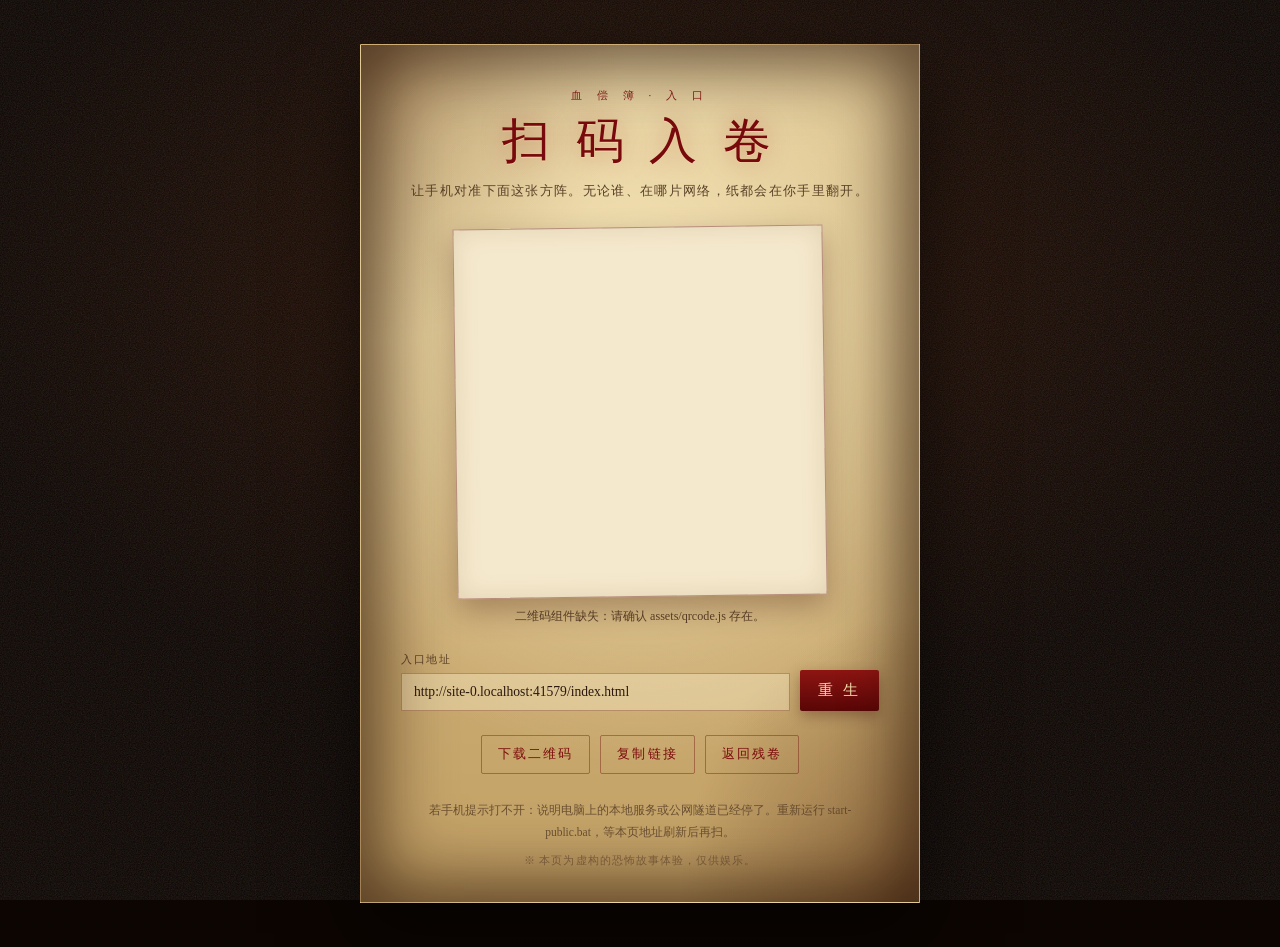
==== qr.html @ dc319554 "add qr.html" ====
<!DOCTYPE html>
<html lang="zh-CN">
<head>
<meta charset="utf-8">
<meta name="viewport" content="width=device-width, initial-scale=1, viewport-fit=cover">
<meta name="theme-color" content="#1b0d06">
<title>血偿簿 · 扫码入卷</title>
<style>
:root{
  --paper:#dcc490;
  --ink:#2b170e;
  --ink-soft:#5a4128;
  --blood:#7c0c0c;
  --serif:"Songti SC","STSong","SimSun","Noto Serif SC",serif;
  --brush:"STKaiti","KaiTi","Kaiti SC","STSong",serif;
}
*{box-sizing:border-box;}
html,body{min-height:100%;}
body{
  margin:0;min-height:100vh;min-height:100dvh;
  display:flex;align-items:center;justify-content:center;
  padding:clamp(18px,5vw,44px);
  background:
    radial-gradient(70% 60% at 50% 30%, rgba(70,26,8,.45), rgba(12,5,2,.92) 78%),
    linear-gradient(180deg,#140a04,#0b0502);
  font-family:var(--serif);color:var(--ink);
  -webkit-tap-highlight-color:transparent;
}
body::before{
  content:"";position:fixed;inset:0;pointer-events:none;opacity:.14;
  background-image:url("data:image/svg+xml,%3Csvg xmlns='http://www.w3.org/2000/svg' width='200' height='200'%3E%3Cfilter id='n'%3E%3CfeTurbulence type='fractalNoise' baseFrequency='0.85' numOctaves='3' stitchTiles='stitch'/%3E%3C/filter%3E%3Crect width='200' height='200' filter='url(%23n)' opacity='1'/%3E%3C/svg%3E");
}
main{
  position:relative;width:min(560px,100%);
  padding:clamp(24px,6vw,44px) clamp(20px,5vw,40px) clamp(22px,5vw,34px);
  background:
    radial-gradient(120% 90% at 50% 30%, rgba(255,242,200,.75), rgba(255,242,200,0) 60%),
    radial-gradient(60% 45% at 4% 2%, rgba(88,44,12,.4), transparent 72%),
    radial-gradient(55% 45% at 98% 100%, rgba(70,28,8,.45), transparent 74%),
    linear-gradient(180deg,#d9bf8a,#c3a165);
  box-shadow:0 30px 70px rgba(0,0,0,.55), inset 0 0 90px rgba(40,15,4,.42);
  border:1px solid rgba(255,230,180,.18);
  text-align:center;
}
main::after{
  content:"";position:absolute;inset:0;pointer-events:none;
  box-shadow:inset 0 0 60px 18px rgba(30,10,3,.45);
}
.kicker{
  margin:0 0 6px;font-size:.68rem;letter-spacing:.55em;color:var(--blood);opacity:.9;
}
h1{
  margin:0 0 6px;font-family:var(--brush);font-weight:400;
  font-size:clamp(2rem,9vw,3rem);letter-spacing:.14em;color:#78090c;
  text-shadow:0 1px 0 rgba(255,230,180,.5), 0 0 26px rgba(150,20,10,.35);
}
.hint{margin:0 0 clamp(16px,4vw,24px);font-size:.82rem;letter-spacing:.1em;color:var(--ink-soft);line-height:1.8;}
.card{
  width:fit-content;max-width:100%;margin:0 auto;
  padding:14px;background:#f5e9cd;
  border:1px solid rgba(95,14,10,.42);
  box-shadow:0 12px 30px rgba(50,10,2,.3), inset 0 0 26px rgba(120,70,20,.14);
  transform:rotate(-.8deg);
}
canvas{display:block;width:clamp(220px,64vw,340px);height:auto;image-rendering:pixelated;}
.caption{margin:10px 0 0;font-size:.76rem;padding:0 6px;color:var(--ink-soft);word-break:break-all;line-height:1.6;}
.urlform{
  display:flex;gap:10px;align-items:flex-end;margin:clamp(18px,4vw,26px) 0 0;text-align:left;
}
.urlform label{flex:1 1 auto;font-size:.7rem;letter-spacing:.14em;color:var(--ink-soft);}
.urlform input{
  width:100%;margin-top:6px;padding:10px 12px;
  background:rgba(255,244,208,.35);border:1px solid rgba(105,32,16,.35);
  font-family:var(--serif);font-size:.85rem;color:var(--ink);outline:none;
}
.urlform button{
  flex:0 0 auto;padding:11px 18px;border:0;border-radius:2px;cursor:pointer;
  font-family:var(--brush);font-size:.92rem;letter-spacing:.2em;
  color:#f4dcab;background:linear-gradient(180deg,#8d1512,#590606);
  box-shadow:0 5px 14px rgba(50,4,4,.3);
}
.actions{display:flex;gap:10px;justify-content:center;flex-wrap:wrap;margin:clamp(16px,4vw,24px) 0 0;}
.actions button,.actions a{
  font-family:var(--serif);font-size:.8rem;letter-spacing:.16em;
  color:var(--blood);text-decoration:none;background:transparent;
  border:1px solid rgba(110,14,10,.4);padding:10px 16px;border-radius:2px;cursor:pointer;
  transition:background .25s,border-color .25s;
}
.actions button:hover,.actions a:hover{background:rgba(120,14,10,.09);border-color:rgba(140,16,10,.7);}
.tip{margin:clamp(18px,4vw,26px) 0 0;font-size:.72rem;line-height:1.9;color:var(--ink-soft);opacity:.85;}
.foot{margin:10px 0 0;font-size:.66rem;letter-spacing:.1em;color:var(--ink-soft);opacity:.6;}
.toast{
  position:fixed;left:50%;bottom:28px;transform:translate(-50%,10px);
  background:rgba(243,231,201,.95);border:1px solid rgba(105,18,12,.4);
  color:var(--ink);font-size:.76rem;letter-spacing:.16em;
  padding:9px 18px;opacity:0;pointer-events:none;transition:opacity .3s,transform .3s;
  z-index:5;
}
.toast.show{opacity:1;transform:translate(-50%,0);}
</style>
</head>
<body>
<main>
  <p class="kicker">血 偿 簿 · 入 口</p>
  <h1>扫 码 入 卷</h1>
  <p class="hint">让手机对准下面这张方阵。无论谁、在哪片网络，纸都会在你手里翻开。</p>

  <div class="card">
    <canvas id="qrCanvas" width="600" height="600" aria-label="扫码进入残卷的二维码"></canvas>
  </div>
  <p class="caption" id="caption"></p>

  <form class="urlform" id="urlForm">
    <label>入口地址
      <input id="urlInput" spellcheck="false" autocomplete="off">
    </label>
    <button type="submit">重 生</button>
  </form>

  <div class="actions">
    <button id="downloadBtn" type="button">下载二维码</button>
    <button id="copyBtn" type="button">复制链接</button>
    <a href="index.html">返回残卷</a>
  </div>

  <p class="tip">若手机提示打不开：说明电脑上的本地服务或公网隧道已经停了。重新运行 start-public.bat，等本页地址刷新后再扫。</p>
  <p class="foot">※ 本页为虚构的恐怖故事体验，仅供娱乐。</p>
</main>
<div class="toast" id="toast" aria-live="polite"></div>

<script src="assets/qrcode.js"></script>
<script>
(function(){
  'use strict';
  var PUBLIC_URL = 'https://meanwhile-nil-arising-icons.trycloudflare.com/index.html';

  function isLocalHost(host){
    return host === 'localhost' || host === '127.0.0.1' || host === '[::1]';
  }

  function derive(){
    try {
      if (location.protocol === 'file:') return PUBLIC_URL;
      var u = new URL('index.html', location.href);
      if (isLocalHost(u.hostname)) return PUBLIC_URL;
      return u.href;
    } catch (e) {
      return PUBLIC_URL;
    }
  }

  var params = new URLSearchParams(location.search);
  var current = params.get('u') || derive();
  var canvas = document.getElementById('qrCanvas');
  var caption = document.getElementById('caption');
  var urlInput = document.getElementById('urlInput');

  function draw(text, target){
    if (typeof qrcode !== 'function') {
      caption.textContent = '二维码组件缺失：请确认 assets/qrcode.js 存在。';
      return false;
    }
    var qr = qrcode(0, 'M');
    qr.addData(text);
    qr.make();
    var n = qr.getModuleCount();
    var margin = 4;
    var scale = Math.max(4, Math.round(target / (n + margin * 2)));
    var size = (n + margin * 2) * scale;
    canvas.width = size;
    canvas.height = size;
    var c = canvas.getContext('2d');
    c.fillStyle = '#f3e7c9';
    c.fillRect(0, 0, size, size);
    c.fillStyle = '#3b1007';
    for (var r = 0; r < n; r++) {
      for (var col = 0; col < n; col++) {
        if (qr.isDark(r, col)) c.fillRect((col + margin) * scale, (r + margin) * scale, scale, scale);
      }
    }
    return true;
  }

  function render(url){
    current = url;
    urlInput.value = url;
    if (draw(url, 700)) {
      caption.textContent = '扫 我 ： ' + url;
      try { history.replaceState(null, '', 'qr.html?u=' + encodeURIComponent(url)); } catch (e) {}
    }
  }

  render(current);

  // 若本地隧道重启换了地址，public-url.txt 会更新，这里自动跟随
  if (!params.get('u')) {
    fetch('public-url.txt', { cache: 'no-store' })
      .then(function(r){ return r.ok ? r.text() : ''; })
      .then(function(txt){
        var v = (txt || '').trim();
        if (!/^https?:\/\//i.test(v)) return;
        var target = v.replace(/\/+$/, '') + '/index.html';
        if (target !== current) render(target);
      })
      .catch(function(){});
  }

  document.getElementById('urlForm').addEventListener('submit', function(e){
    e.preventDefault();
    var v = urlInput.value.trim();
    if (!v) return;
    if (!/^https?:\/\//i.test(v)) v = 'http://' + v;
    render(v);
    toast('方阵已重画');
  });

  var toastTimer = null;
  function toast(text){
    var t = document.getElementById('toast');
    t.textContent = text;
    t.classList.add('show');
    clearTimeout(toastTimer);
    toastTimer = setTimeout(function(){ t.classList.remove('show'); }, 1800);
  }

  document.getElementById('downloadBtn').addEventListener('click', function(){
    var a = document.createElement('a');
    a.download = '血偿簿-入口二维码.png';
    a.href = canvas.toDataURL('image/png');
    a.click();
    toast('已生成图片');
  });

  document.getElementById('copyBtn').addEventListener('click', function(){
    if (navigator.clipboard && navigator.clipboard.writeText) {
      navigator.clipboard.writeText(current).then(function(){ toast('链接已抄下'); })
        .catch(function(){ toast('复制失败，请手动长按'); });
    } else {
      var ta = document.createElement('textarea');
      ta.value = current;
      ta.style.position = 'fixed'; ta.style.opacity = '0';
      document.body.appendChild(ta);
      ta.select();
      try { document.execCommand('copy'); toast('链接已抄下'); } catch (e) { toast('复制失败'); }
      ta.remove();
    }
  });
})();
</script>
</body>
</html>
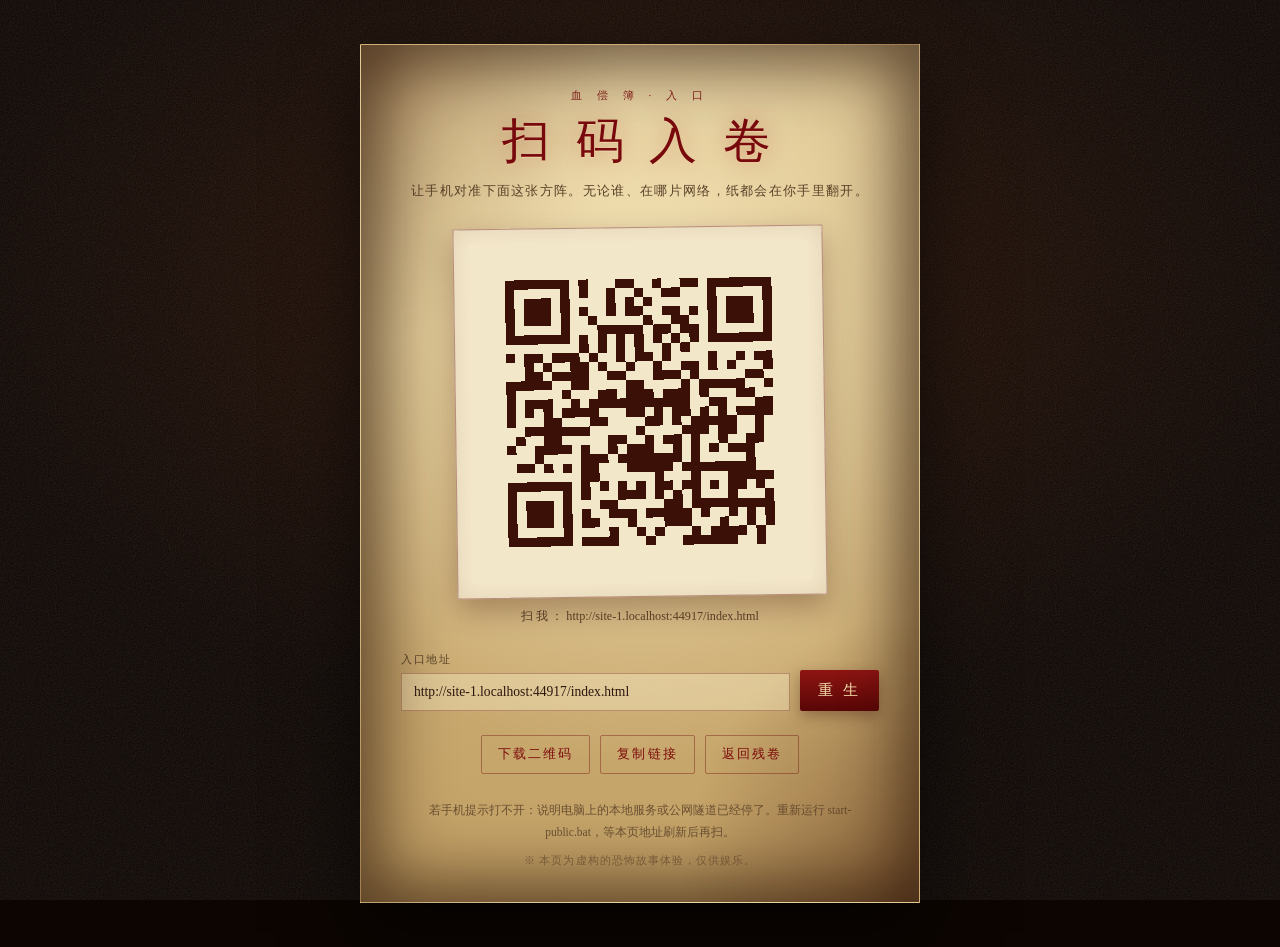
==== commit 06589e2a: "fix: qr.html fallback points to permanent Pages url" ====
--- a/qr.html
+++ b/qr.html
@@ -132,7 +132,7 @@
 <script>
 (function(){
   'use strict';
-  var PUBLIC_URL = 'https://meanwhile-nil-arising-icons.trycloudflare.com/index.html';
+  var PUBLIC_URL = 'https://momon521.github.io/black-webs/index.html';
 
   function isLocalHost(host){
     return host === 'localhost' || host === '127.0.0.1' || host === '[::1]';
